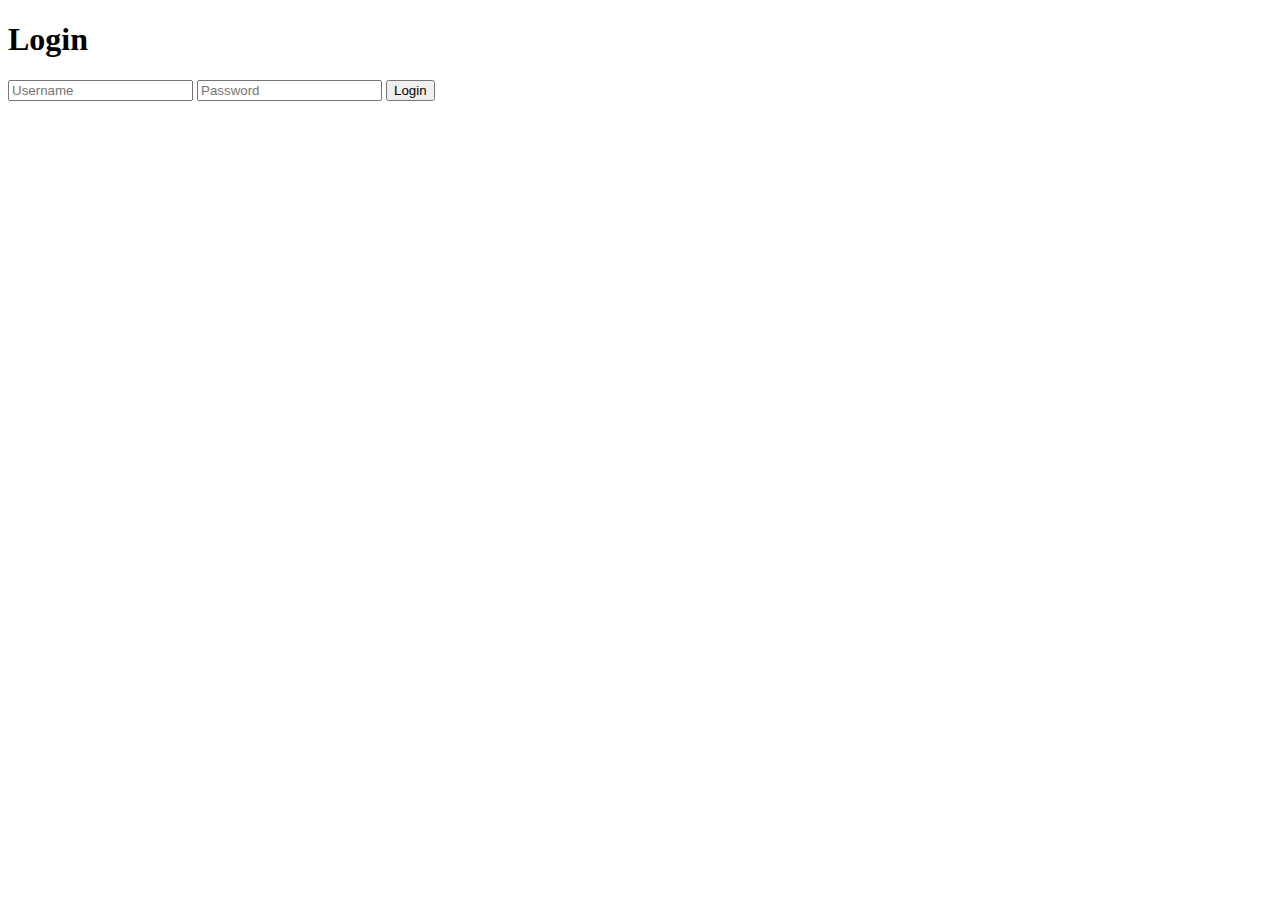
==== index.html @ 325ae9db "expense management" ====
<!DOCTYPE html>
<html lang="en">
<head>
    <meta charset="UTF-8">
    <meta name="viewport" content="width=device-width, initial-scale=1.0">
    <title>College Budgeting App</title>
    <link rel="stylesheet" href="rr.css">
</head>
<body>
    <h1>Welcome to the Budgeting App</h1>
    <div id="appContainer">
        <!-- Your budgeting app content here -->
        <div id="expenses">
            <h2>Expenses</h2>
            <ul id="expenseList"></ul>
            <p>Total Expenses: $<span id="totalExpenses">0.00</span></p>
            <form id="expenseForm">
                <input type="text" id="expenseName" placeholder="Expense name">
                <input type="number" id="expenseAmount" placeholder="Amount">
                <button type="submit">Add Expense</button>
            </form>
        </div>
        <div id="goals">
            <h2>Financial Goals</h2>
            <input type="number" id="goalAmount" placeholder="Goal amount">
            <button id="setGoalBtn">Set Goal</button>
            <p id="currentGoal"></p>
        </div>
    </div>
    <script src="app.js"></script>
</body>
</html>
---- rr.css ----
/* Reset default margin and padding */
body, h1, ul, li, form, input, button {
    margin: 0;
    padding: 0;
}

/* Body styles */
body {
    font-family: Arial, sans-serif;
    background-color: #f4f4f4;
    padding: 20px;
}

/* Container styles */
.container {
    max-width: 800px;
    margin: 0 auto;
}

/* Header styles */
h1 {
    text-align: center;
    margin-bottom: 20px;
}

/* Form styles */
form {
    margin-bottom: 20px;
}

input[type="text"],
input[type="password"],
input[type="number"],
button {
    display: block;
    width: 100%;
    padding: 10px;
    margin-bottom: 10px;
    border: 1px solid #ccc;
    border-radius: 5px;
    box-sizing: border-box;
}

button {
    background-color: #4CAF50;
    color: white;
    border: none;
    cursor: pointer;
}

button:hover {
    background-color: #45a049;
}

/* List styles */
ul {
    list-style-type: none;
}

li {
    margin-bottom: 5px;
}

/* Goal display styles */
#currentGoal {
    font-weight: bold;
    margin-bottom: 20px;
}

/* Responsive styles */
@media screen and (max-width: 600px) {
    input[type="text"],
    input[type="password"],
    input[type="number"],
    button {
        width: 100%;
    }
}
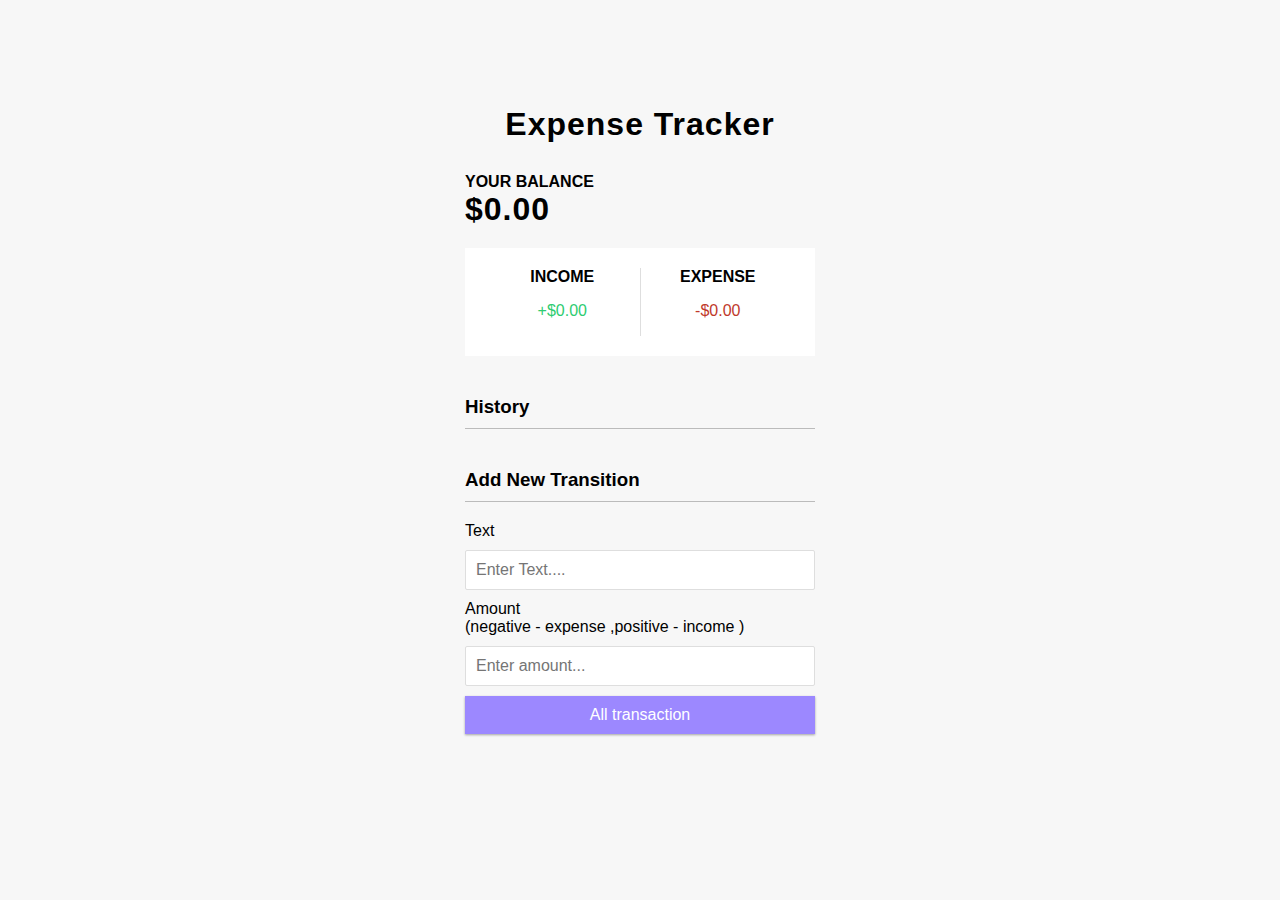
==== commit 1d98ae29: "expense tracker" ====
--- a/index.html
+++ b/index.html
@@ -1,32 +1,55 @@
 <!DOCTYPE html>
 <html lang="en">
-<head>
-    <meta charset="UTF-8">
-    <meta name="viewport" content="width=device-width, initial-scale=1.0">
-    <title>College Budgeting App</title>
-    <link rel="stylesheet" href="rr.css">
-</head>
-<body>
-    <h1>Welcome to the Budgeting App</h1>
-    <div id="appContainer">
-        <!-- Your budgeting app content here -->
-        <div id="expenses">
-            <h2>Expenses</h2>
-            <ul id="expenseList"></ul>
-            <p>Total Expenses: $<span id="totalExpenses">0.00</span></p>
-            <form id="expenseForm">
-                <input type="text" id="expenseName" placeholder="Expense name">
-                <input type="number" id="expenseAmount" placeholder="Amount">
-                <button type="submit">Add Expense</button>
-            </form>
+  <head>
+    <meta charset="UTF-8" />
+    <meta
+      name="viewport"
+      content="width=device-width, initial-scale=1.0"
+    />
+    <title>Expense Tracker</title>
+    <link rel="stylesheet" href="style.css" />
+  </head>
+  <body>
+    <h1>Expense Tracker</h1>
+    <div class="container">
+      <h4>Your Balance</h4>
+      <h1 id="balance">$0.00</h1>
+      <div class="inc-exp-container">
+        <div>
+          <h4>Income</h4>
+          <p id="money-plus" class="money-plus">
+            +$0.00
+          </p>
         </div>
-        <div id="goals">
-            <h2>Financial Goals</h2>
-            <input type="number" id="goalAmount" placeholder="Goal amount">
-            <button id="setGoalBtn">Set Goal</button>
-            <p id="currentGoal"></p>
+        <div>
+          <h4>Expense</h4>
+          <p id="money-minus" class="money-minus">
+            -$0.00
+          </p>
         </div>
+      </div>
+
+      <h3>History</h3>
+      <ul id="list" class="list">
+        <!-- <li class="minus">
+          Cash <span>-$400</span
+          ><button class="delete-btn">x</button>
+        </li> -->
+      </ul>
+      <h3>Add New Transition</h3>
+      <form id="form">
+          <div class="form-control">
+              <label for="text">Text</label>
+              <input type="text" id="text" placeholder="Enter Text...."/>
+          </div>
+          <div class="form-control">
+              <label for="amount">Amount <br> (negative - expense ,positive - income )</label>
+              <input type="number" id="amount" placeholder="Enter amount..."> 
+          </div>
+          <button class="btn">All transaction</button>
+      </form>
     </div>
-    <script src="app.js"></script>
-</body>
-</html>
+    <!-- JavaYscript Project  -->
+    <script src="script.js"></script>
+  </body>
+</html>--- a/style.css
+++ b/style.css
@@ -0,0 +1,151 @@
+:root {
+    --box-shadow: 0 1px 3px rgba(0, 0, 0, 0.12),
+      0 1px 2px rgba(0, 0, 0, 0.24);
+  }
+  
+  * {
+    box-sizing: border-box;
+  }
+  
+  body {
+    background-color: #f7f7f7;
+    display: flex;
+    flex-direction: column;
+    align-items: center;
+    justify-content: center;
+    min-height: 100vh;
+    margin: 0;
+    font-family: -apple-system, BlinkMacSystemFont,
+      "Segoe UI", Roboto, Oxygen, Ubuntu, Cantarell,
+      "Open Sans", "Helvetica Neue", sans-serif;
+  }
+  
+  .container {
+    margin: 30px auto;
+    width: 350px;
+  }
+  
+  h1 {
+    letter-spacing: 1px;
+    margin: 0;
+  }
+  
+  h3 {
+    border-bottom: 1px solid #bbb;
+    padding-bottom: 10px;
+    margin: 40px 0 10px;
+  }
+  
+  h4 {
+    margin: 0;
+    text-transform: uppercase;
+  }
+  
+  .inc-exp-container {
+    background-color: #fff;
+    box-shadow: var(--box--shadow);
+    padding: 20px;
+    display: flex;
+    justify-content: center;
+    margin: 20px 0;
+  }
+  
+  .inc-exp-container > div {
+    flex: 1;
+    text-align: center;
+  }
+  
+  .inc-exp-container > div:first-of-type {
+    border-right: 1px solid #dedede;
+  }
+  
+  .money {
+    font-size: 2;
+    letter-spacing: 1px;
+    margin: 5px 0;
+  }
+  .money-plus {
+    color: #2ecc71;
+  }
+  
+  .money-minus {
+    color: #c0392b;
+  }
+  
+  label {
+    display: inline-block;
+    margin: 10px 0;
+  }
+  
+  input[type="text"],
+  input[type="number"] {
+    border: 1px solid #dedede;
+    border-radius: 2px;
+    display: block;
+    font-size: 16px;
+    padding: 10px;
+    width: 100%;
+  }
+  
+  .btn {
+    cursor: pointer;
+    background-color: #9c88ff;
+    box-shadow: var(--box-shadow);
+    color: #fff;
+    border: 0;
+    display: block;
+    font-size: 16px;
+    margin: 10px 0 30px;
+    padding: 10px;
+    width: 100%;
+  }
+  
+  .btn:focus,
+  .delete-btn:focus {
+    outline: 0;
+  }
+  
+  .list {
+    list-style-type: none;
+    padding: 0;
+    margin-bottom: 40px;
+  }
+  
+  .list li {
+    background-color: #fff;
+    box-shadow: var(--box--shadow);
+    color: #333;
+    display: flex;
+    justify-content: space-between;
+    position: relative;
+    padding: 10px;
+    margin: 10px 0;
+  }
+  
+  .list li.plus {
+    border-right: 5px solid #2ecc71;
+  }
+  
+  .list li.minus {
+    border-right: 5px solid #c0392b;
+  }
+  
+  .delete-btn {
+    cursor: pointer;
+    background-color: #e74c3c;
+    border: 0;
+    color: #fff;
+    font-size: 20px;
+    line-height: 20px;
+    padding: 2px 5px;
+    position: absolute;
+    top: 50%;
+    left: 0;
+    transform: translate(-100%, -50%);
+    opacity: 0;
+    transition: opacity 0.3s ease;
+  }
+  
+  .list li:hover .delete-btn {
+    opacity: 1;
+  }